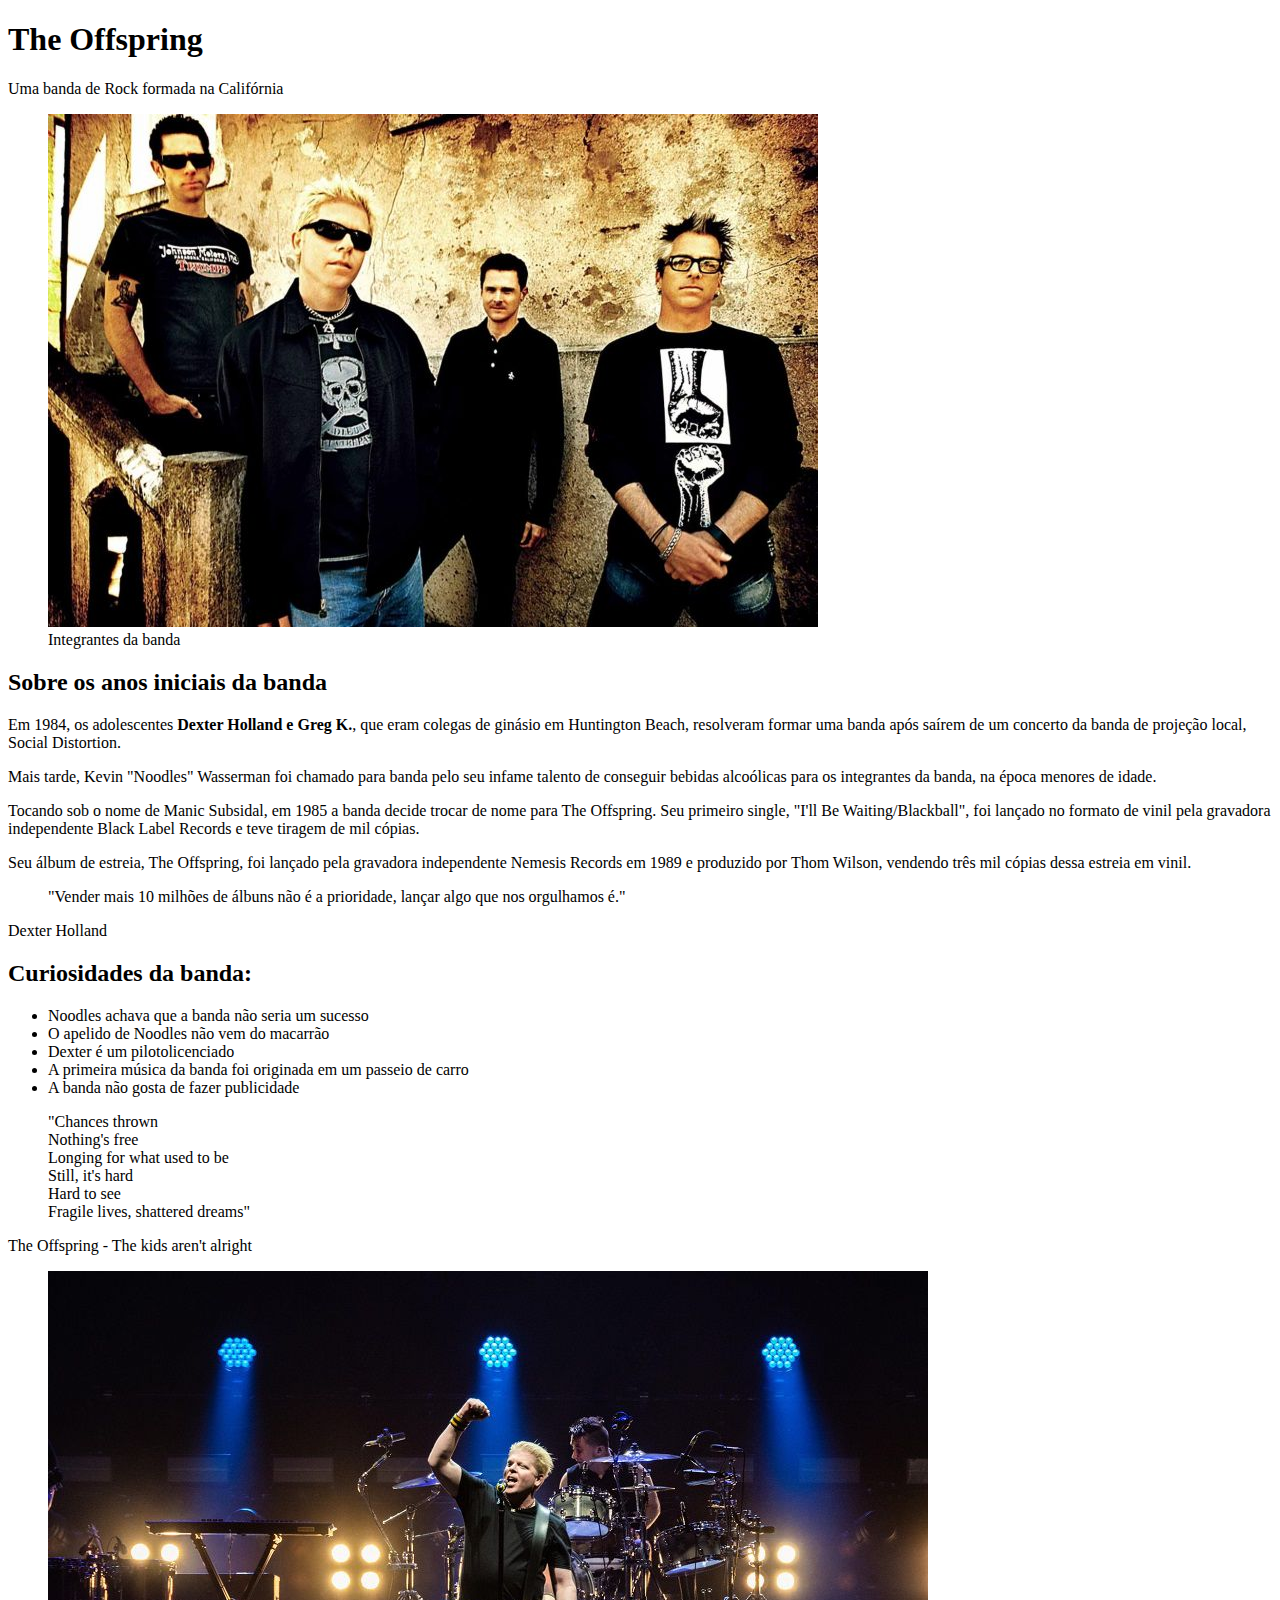
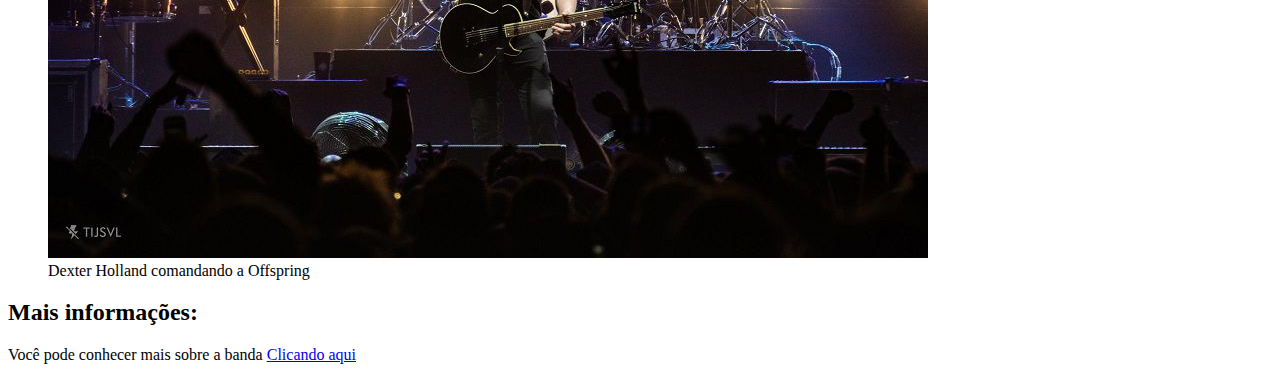
==== index.html @ 3552076c "Iniciado repositório local" ====
<!DOCTYPE html>
<html lang="en">
<head>
    <meta charset="UTF-8">
    <meta name="viewport" content="width=Z, initial-scale=1.0">
    <title>OffSpring</title>
</head>
<body>
    <h1>The Offspring</h1>
    <p>Uma banda de Rock formada na Califórnia</p>
    <div>
        <figure>
            <img src="./img/offspring_1.jpg" alt="A banda The Offspring">
            <figcaption>Integrantes da banda</figcaption>
        </figure>
    </div>
    <div>
        <h2>Sobre os anos iniciais da banda</h2>
        <p>Em 1984, os adolescentes <strong>Dexter Holland e Greg K.</strong>, que eram colegas de ginásio em Huntington Beach, resolveram formar uma banda após saírem de um concerto da banda de projeção local, Social Distortion.</p>
        <p>Mais tarde, Kevin "Noodles" Wasserman foi chamado para banda pelo seu infame talento de conseguir bebidas alcoólicas para os integrantes da banda, na época menores de idade.</p>
        <p>Tocando sob o nome de Manic Subsidal, em 1985 a banda decide trocar de nome para The Offspring. Seu primeiro single, "I'll Be Waiting/Blackball", foi lançado no formato de vinil pela gravadora independente Black Label Records e teve tiragem de mil cópias.</p>
        <p>Seu álbum de estreia, The Offspring, foi lançado pela gravadora independente Nemesis Records em 1989 e produzido por Thom Wilson, vendendo três mil cópias dessa estreia em vinil.</p>
    </div>
    <div>
        <blockquote>
            "Vender mais 10 milhões de álbuns não é a prioridade, lançar algo que nos orgulhamos é."
        </blockquote>
        <p>Dexter Holland</p>
    </div>
    <div>
        <h2>Curiosidades da banda:</h2>
        <ul>
            <li>Noodles achava que a banda não seria um sucesso</li>
            <li>O apelido de Noodles não vem do macarrão</li>
            <li>Dexter é um pilotolicenciado</li>
            <li>A primeira música da banda foi originada em um passeio de carro</li>
            <li>A banda não gosta de fazer publicidade</li>
        </ul>
    </div>
    <div>
        <blockquote>
            "Chances thrown<br>
            Nothing's free<br>
            Longing for what used to be<br>
            Still, it's hard<br>
            Hard to see<br>
            Fragile lives, shattered dreams"<br>
        </blockquote>
        <p>The Offspring - The kids aren't alright</p>
    </div>
    <div>
        <figure>
            <img src="./img/offspring_2.jpeg" alt="The Offspring um show">
            <figcaption>Dexter Holland comandando a Offspring</figcaption>
        </figure>
    </div>
    <div>
        <h2>Mais informações:
        </h2>
        <p>Você pode conhecer mais sobre a banda 
        <a href="https://pt.wikipedia.org/wiki/The_Offspring" target="_blank">Clicando aqui</a>
        </p>
    </div>
</body>
</html>
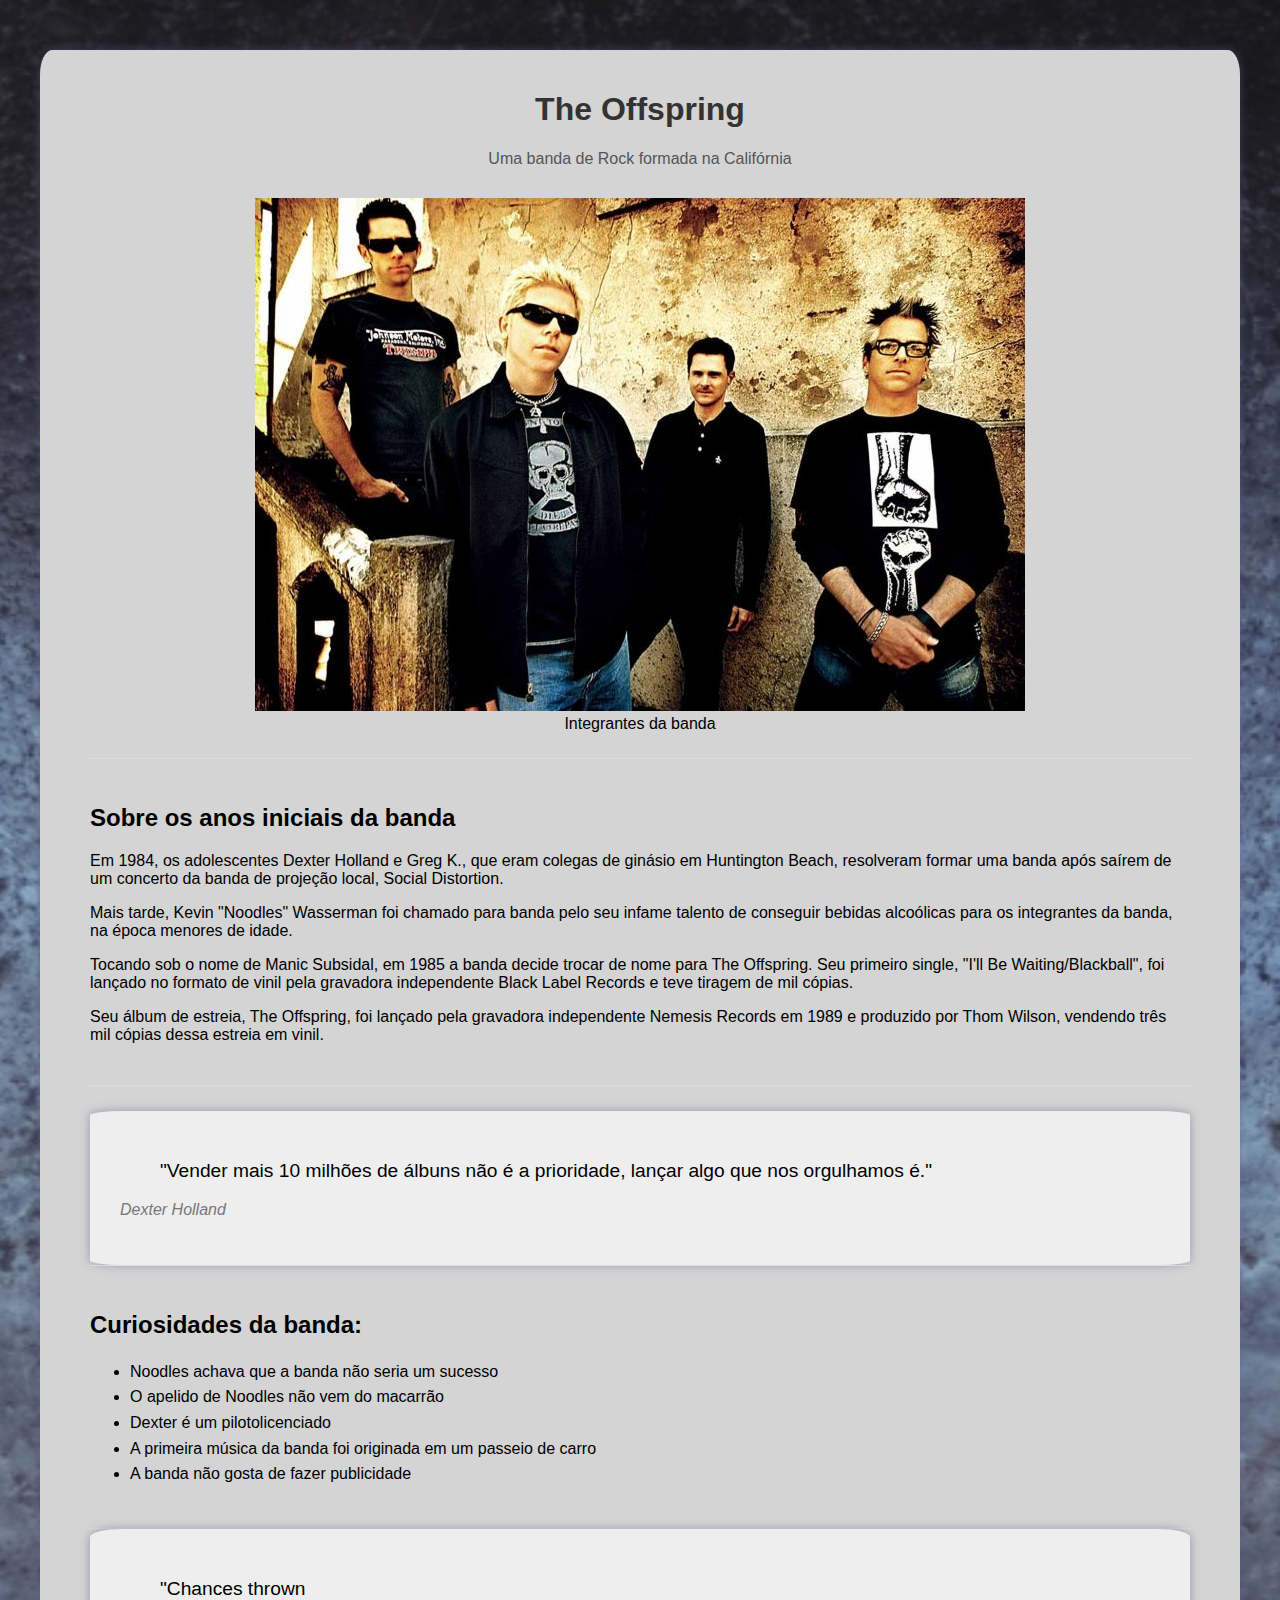
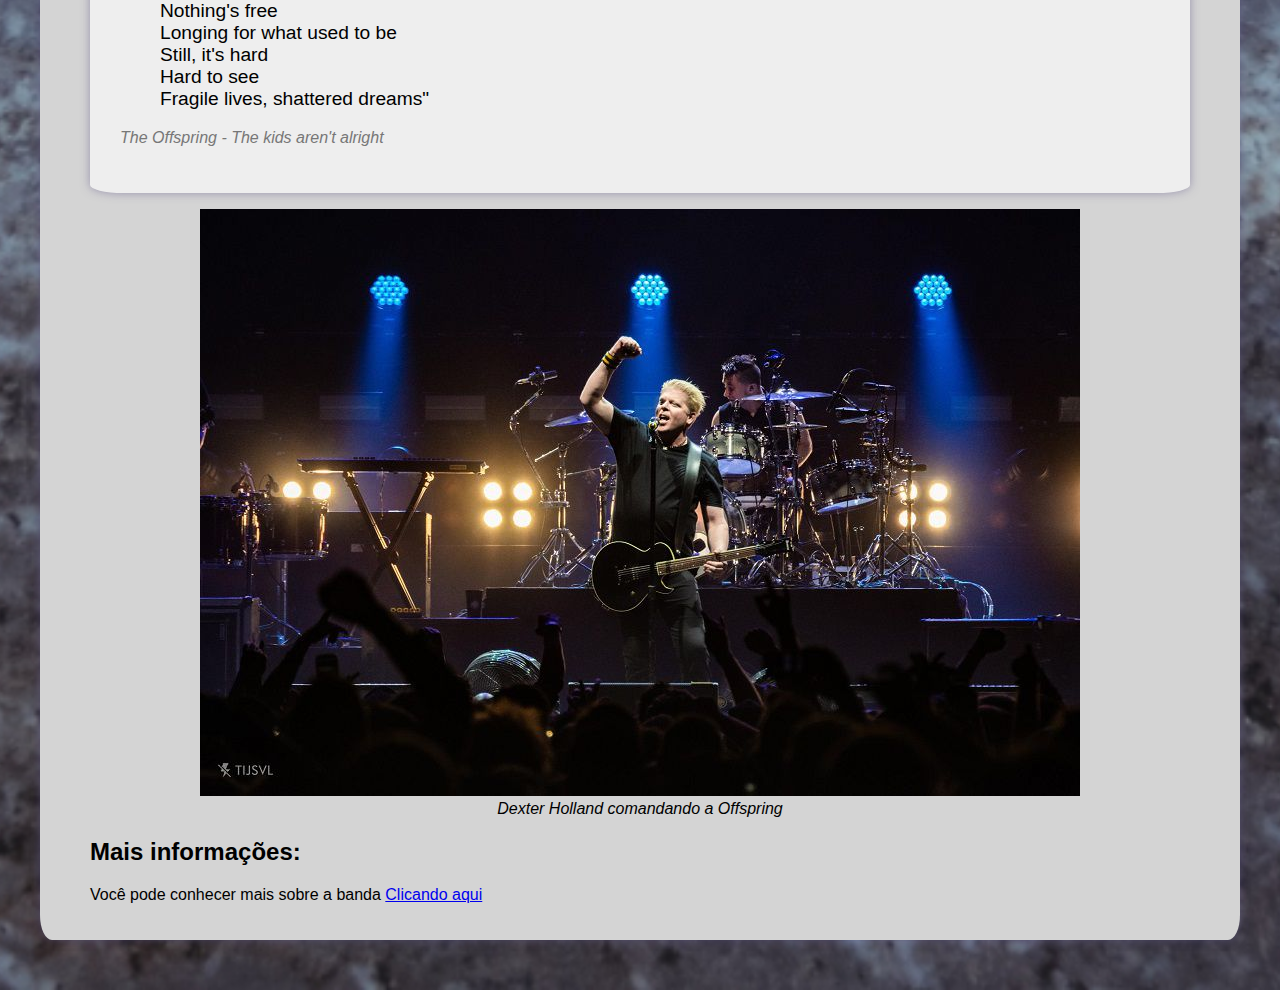
==== commit 92cfbb99: "Rename teste.html to index.html" ====
--- a/index.html
+++ b/index.html
@@ -1,65 +1,105 @@
 <!DOCTYPE html>
-<html lang="en">
+<html lang="pt-BR">
 <head>
-    <meta charset="UTF-8">
-    <meta name="viewport" content="width=Z, initial-scale=1.0">
-    <title>OffSpring</title>
+<meta charset="UTF-8">
+<meta http-equiv="X-UA-Compatible" content="IE-edge">
+<meta name="viewport" content="width=device-width, initial-scale=1.0">
+<title>Tributo The Offspring</title>
+<link rel="stylesheet" href="./css/style.css">
 </head>
 <body>
-    <h1>The Offspring</h1>
-    <p>Uma banda de Rock formada na Califórnia</p>
-    <div>
-        <figure>
-            <img src="./img/offspring_1.jpg" alt="A banda The Offspring">
-            <figcaption>Integrantes da banda</figcaption>
-        </figure>
-    </div>
-    <div>
-        <h2>Sobre os anos iniciais da banda</h2>
-        <p>Em 1984, os adolescentes <strong>Dexter Holland e Greg K.</strong>, que eram colegas de ginásio em Huntington Beach, resolveram formar uma banda após saírem de um concerto da banda de projeção local, Social Distortion.</p>
-        <p>Mais tarde, Kevin "Noodles" Wasserman foi chamado para banda pelo seu infame talento de conseguir bebidas alcoólicas para os integrantes da banda, na época menores de idade.</p>
-        <p>Tocando sob o nome de Manic Subsidal, em 1985 a banda decide trocar de nome para The Offspring. Seu primeiro single, "I'll Be Waiting/Blackball", foi lançado no formato de vinil pela gravadora independente Black Label Records e teve tiragem de mil cópias.</p>
-        <p>Seu álbum de estreia, The Offspring, foi lançado pela gravadora independente Nemesis Records em 1989 e produzido por Thom Wilson, vendendo três mil cópias dessa estreia em vinil.</p>
-    </div>
-    <div>
-        <blockquote>
-            "Vender mais 10 milhões de álbuns não é a prioridade, lançar algo que nos orgulhamos é."
-        </blockquote>
-        <p>Dexter Holland</p>
-    </div>
-    <div>
-        <h2>Curiosidades da banda:</h2>
-        <ul>
-            <li>Noodles achava que a banda não seria um sucesso</li>
-            <li>O apelido de Noodles não vem do macarrão</li>
-            <li>Dexter é um pilotolicenciado</li>
-            <li>A primeira música da banda foi originada em um passeio de carro</li>
-            <li>A banda não gosta de fazer publicidade</li>
-        </ul>
-    </div>
-    <div>
-        <blockquote>
-            "Chances thrown<br>
-            Nothing's free<br>
-            Longing for what used to be<br>
-            Still, it's hard<br>
-            Hard to see<br>
-            Fragile lives, shattered dreams"<br>
-        </blockquote>
-        <p>The Offspring - The kids aren't alright</p>
-    </div>
-    <div>
-        <figure>
-            <img src="./img/offspring_2.jpeg" alt="The Offspring um show">
-            <figcaption>Dexter Holland comandando a Offspring</figcaption>
-        </figure>
-    </div>
-    <div>
-        <h2>Mais informações:
-        </h2>
-        <p>Você pode conhecer mais sobre a banda 
-        <a href="https://pt.wikipedia.org/wiki/The_Offspring" target="_blank">Clicando aqui</a>
-        </p>
-    </div>
+<div class="container">
+<!-- Cabeçalho -->
+<div class="header">
+<h1 class="main-title">The Offspring</h1>
+<p class="main-paragraph">Uma banda de Rock formada na Califórnia</p>
+</div>
+ 
+        <!-- Imagem de destaque -->
+<div class="feature-image">
+<figure>
+<img src="./img/offspring_1.jpg" alt="Abanda The Offspring">
+<figcaption>Integrantes da banda</figcaption>
+</figure>
+</div>
+ 
+        <!-- Biografia -->
+<div class="biography-container">
+<h2>Sobre os anos iniciais da banda</h2>
+<p>
+                Em 1984, os adolescentes
+<span class="bold">Dexter Holland e Greg K</span>., que eram colegas
+                de ginásio em Huntington Beach, resolveram formar uma banda após
+                saírem de um concerto da banda de projeção local, Social Distortion.
+</p>
+<p>
+                Mais tarde, Kevin "Noodles" Wasserman foi chamado para banda pelo seu
+<span class="bold"
+>infame talento de conseguir bebidas alcoólicas</span
+>
+                para os integrantes da banda, na época menores de idade.
+</p>
+<p>
+                Tocando sob o nome de Manic Subsidal, em 1985 a banda decide trocar de
+                nome para <span class="bold">The Offspring</span>. Seu primeiro
+                single, "I'll Be Waiting/Blackball", foi lançado no formato de vinil
+                pela gravadora independente Black Label Records e teve tiragem de mil
+                cópias.
+</p>
+<p>
+                Seu álbum de estreia, The Offspring, foi lançado pela gravadora
+                independente Nemesis Records em 1989 e produzido por Thom Wilson,
+<span class="bold">
+                  vendendo três mil cópias dessa estreia em vinil.</span
+>
+</p>
+</div>
+<!-- Container de citação -->
+<div class="quotes-container">
+<blockquote>
+                "Vender mais 10 milhões de álbuns não é a prioridade, lançar algo que
+                nos orgulhamos é."
+</blockquote>
+<p>Dexter Holland</p> 
+</div>
+<!-- Curiosidades -->
+<div class="curiosities-container">
+<h2>Curiosidades da banda:</h2>
+<ul>
+<li>Noodles achava que a banda não seria um sucesso</li>
+<li>O apelido de Noodles não vem do macarrão</li>
+<li>Dexter é um <span class="bold">piloto</span>licenciado</li>
+<li>A primeira música da banda foi originada em um passeio de carro</li>
+<li>A banda não gosta de fazer publicidade</li>
+</ul>
+</div>
+<!-- Segunda citação -->
+<div class="quotes-container">
+<blockquote>
+                "Chances thrown <br />
+                Nothing's free <br />
+                Longing for what used to be <br />
+                Still, it's hard <br />
+                Hard to see <br />
+                Fragile lives, shattered dreams" 
+</blockquote>
+<p>The Offspring - The kids aren't alright</p>
+</div>
+<!-- Segunda imagem -->
+<div class="img-bold">
+<figure>
+<img src="./img/offspring_2.jpeg" alt="The offspring em um show">
+<figcaption>Dexter Holland comandando a Offspring</figcaption>
+</figure>
+</div>
+<!-- Mais informações -->
+<div class="moreinfo-container">
+<h2>Mais informações:</h2>
+<p>
+                Você pode conhecer mais sobre a banda 
+<a href="https://pt.wikipedia.org/wiki/The_Offspring" target="_blank">Clicando aqui</a>
+</p>
+</div>
+</div>
 </body>
-</html>+</html>
--- a/css/style.css
+++ b/css/style.css
@@ -0,0 +1,96 @@
+html{
+    font-family: sans-serif;
+    background: url('../img/BG-rock.jpg');
+    background-color: #f2f2f2;
+    background-size: cover; /* ou 'contain' dependendo do resultado desejado */
+     background-repeat: no-repeat;
+     background-position: center center; 
+ }
+ 
+ .container{
+     max-width: 1100px;
+     background-color: #d4d4d4;
+     position: relative;
+     margin: 50px auto;
+     padding: 20px 50px;
+     box-shadow: 0 0 10px rgba(99, 88, 138, 0.531);
+     border-radius: 1%;
+ }
+ 
+ /* .bold{
+     font-weight: bold;
+ } */
+ 
+ /* header */
+ .header{
+     text-align: center;
+     margin-bottom: 20px;
+ }
+ 
+ .main-title{
+     font-size: 2em;
+     color: #333;
+ }
+ 
+ .main-paragraph{
+     font-style: normal;
+     color: #555;
+ }
+ 
+ /* Imagem destaque */
+ .feature-image{
+     text-align: center;
+     margin-top: 30px;
+     border-radius: 1%;
+     
+ }
+ 
+ /* Biografia */
+ .biography-container{
+     padding: 25px 0;
+     margin: 25px 0;
+     border-top: 1px solid #ddd;
+     border-bottom: 1px solid #ddd;
+ }
+ 
+ /* Quotes */
+ .quotes-container{
+     background-color: #eee;
+     padding: 30px;
+     box-shadow: 0 0 10px rgba(99, 88, 138, 0.531);
+     border-radius: 3%;
+ }
+ 
+ .quotes-container blockquote{
+     font-weight: normal;
+     font-size: 1.2em;
+ }
+ 
+ .quotes-container p {
+     font-style: italic;
+     color: #777
+ }
+ 
+ /* Curiosidades */
+ .curiosities-container{
+     padding: 25px 0;
+     margin: 25pz 0;
+     border-top: 1px solid #ddd;
+     border-bottom: 1px solid #ddd;
+     
+ }
+ 
+ .curiosities-container li {
+     line-height: 1.6;
+ }
+ 
+ /* Imagem bold */
+ .img-bold {
+     text-align: center;
+     /* margin: 20px 0; */
+     
+ }
+ 
+ .img-bold figcaption{
+     font-style: italic;
+ }